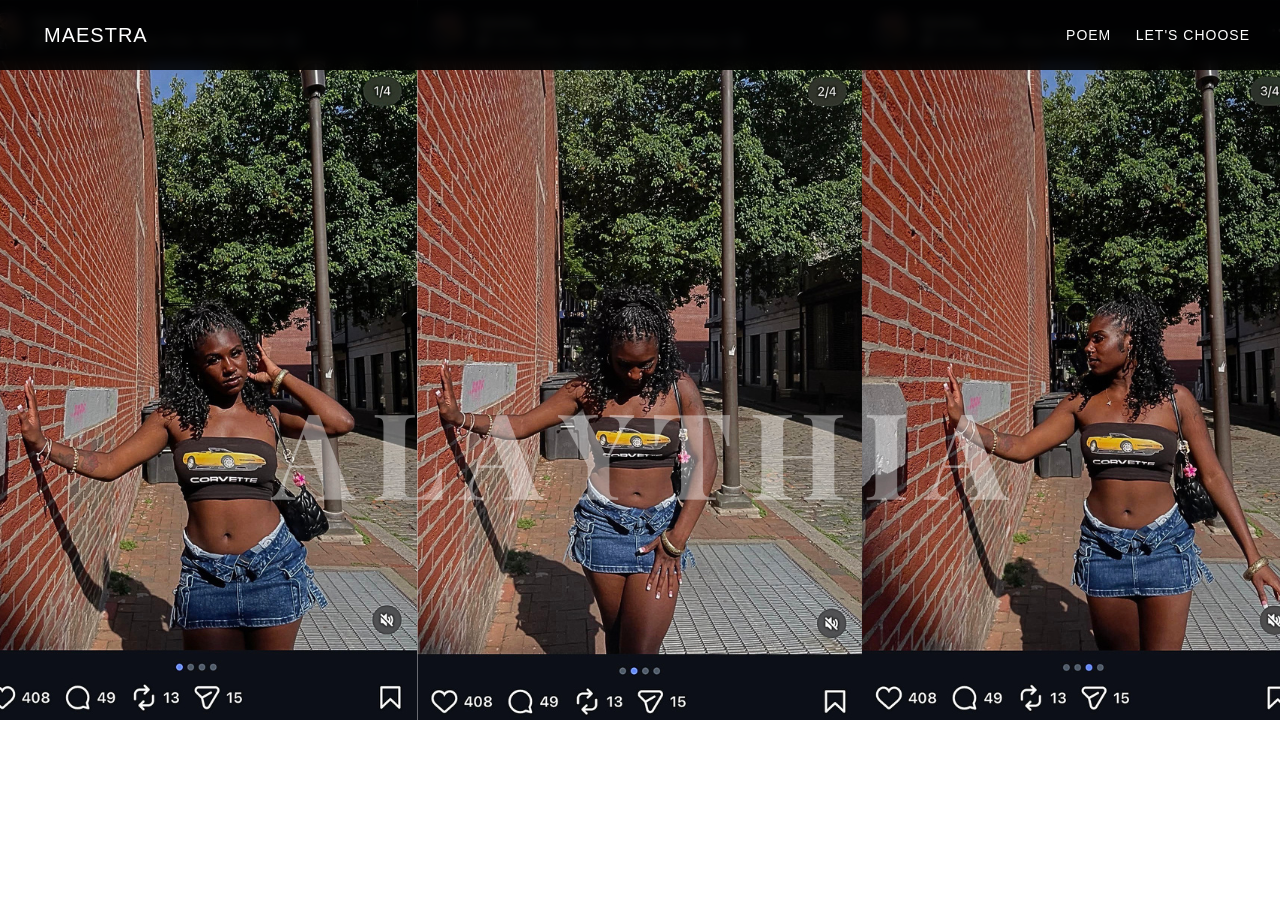
==== index.html @ 2bf6607b "Initial Commit" ====
<!DOCTYPE html>
<html lang="en">
<head>
  <meta charset="UTF-8" />

  <link rel="preconnect" href="https://fonts.googleapis.com">
<link rel="preconnect" href="https://fonts.gstatic.com" crossorigin>
<link href="https://fonts.googleapis.com/css2?family=Playfair+Display:wght@400;700&family=Comic+Neue&display=swap" rel="stylesheet">
  <title>Alaythia</title>
  <!--   CUSTOM CSS -->
  <link href="style.css" rel="stylesheet" />
  <!--Jquery Link-->
  <script src="https://ajax.googleapis.com/ajax/libs/jquery/3.6.0/jquery.min.js"></script>
</head>
</head>

<body>
  <audio id="bgm" src="Muñekita.mp3" loop></audio>

  <section class="hero">
   <header class="lm-header">
  <div class="lm-logo">Maestra</div>

  <nav class="lm-nav">
    <button onclick="window.location.href='poem.html'">Poem</button>
    <button onclick="window.location.href='game.html'">Let's Choose</button>
  </nav>
</header>

    <div class="bg-text">
        <span>A</span><span>L</span><span>A</span><span>Y</span><span>T</span><span>H</span><span>I</span><span>A</span>
    </div>

    <div class="home">
      <img src="instagramModel.png" alt="Alaythia">
    </div>

  </section>

  <script src="game.js"></script>

</body>
</html>
---- style.css ----
* {
  box-sizing: border-box;
  margin: 0;
  padding: 0;
}

/* GLOBAL */
body {
  color: #000;
  overflow: hidden;
  font-family: Verdana, Geneva, Tahoma, sans-serif;
}

/* HERO SECTION */
.hero {
  position: relative;
  width: 100%;
  height: 100vh;
}

.mamacita {
  max-width: 600px;
  position: absolute;
  top: 150px;
  right: 50px;
  text-align: left;
  font-size: 15px;
  font-family: playfair display, serif;
  line-height: 1.3;
  white-space: pre-line;
}

/* GAME CARD — softer, cuter, more pastel */
.game-card {
  background: rgba(255, 255, 255, 0.25);
  backdrop-filter: blur(14px);
  -webkit-backdrop-filter: blur(14px);
  border: 2px solid rgba(255, 255, 255, 0.45);
  border-radius: 28px;
  padding: 35px 40px;
  max-width: 520px;
  text-align: center;
  margin-top: 40px;
}

/* Subtitle */
.game-sub {
  margin-bottom: 20px;
  font-size: 17px;
  text-align: center;
  letter-spacing: 1px;
  opacity: 0.9;
}

/* CATEGORY BUTTONS — pastel, rounded, cute */
.category-buttons {
  display: flex;
  flex-wrap: wrap;
  justify-content: center;
  gap: 12px;
  margin-bottom: 25px;
}

.category-buttons button {
  padding: 10px 20px;
  background: #ffb3c6 !important; /* same pink as Restaurant */
  border-radius: 14px;
  border: none;
  cursor: pointer;
  font-family: Impact, Haettenschweiler, 'Arial Narrow Bold', sans-serif;
  letter-spacing: 1px;
  font-size: 14px;
  color: #000;
  transition: 0.2s ease;
}

.category-buttons button:hover {
  transform: scale(1.05);
  opacity: 0.85;
  color: #000;
  border-radius: 14px;
  border: 2px #000 solid;
}

/* RANDOMIZER TEXT */
.randomizer {
  margin-top: 15px;
  font-family: Impact, Haettenschweiler, 'Arial Narrow Bold', sans-serif;
  font-size: 22px;
  font-weight: 100;
  letter-spacing: 2px;
  text-align: center;
  color: #000;
}

/* CENTER EVERYTHING BETTER */
.poem-layout {
  display: flex;
  justify-content: center;
  align-items: center;
  gap: 40px;
  width: 90%;
  max-width: 1200px;
  margin-top: 40px;
}

/* IMAGE — keep clean, no border */
.portrait-wrapper img {
  border: none;
  border-radius: 0;
  box-shadow: none;
  filter: brightness(110%);
}

.bg-text {
  position: absolute;
  top: 50%;
  left: 50%;
  transform: translate(-50%, -50%);
  font-size: 120px;
  font-weight: 800;
  font-family: playfair display, serif;
  color: #fff;
  opacity: 0.4;
  text-transform: uppercase;
  line-height: 0.8;
  pointer-events: none;
  user-select: none;
  text-align: center;
  white-space: nowrap;
}

.bg-text span {
  display: inline-block;
  margin: 0 8px;
}

/* PORTRAIT */
.portrait-wrapper {
  position: absolute;
  top: 50%;
  left: 11.5%;
  transform: translate(-50%, -50%);
  width: 40%;
  max-width: 420px;
  z-index: 10;
}

.portrait-wrapper img {
  width: 100%;
  height: auto;
  display: block;
  filter: brightness(110%);
}

/* RESPONSIVE */
@media (max-width: 900px) {
  .bg-text {
    font-size: 70px;
  }

  .portrait-wrapper {
    width: 60%;
  }
}


/* HEADER */
.lm-header {
  width: 100%;
  height: 70px;
  background: rgb(0, 0, 0, 0.9);
  backdrop-filter: blur(6px);
  display: flex;
  font-family: Impact, Haettenschweiler, 'Arial Narrow Bold', sans-serif;
  align-items: center;
  justify-content: space-between;
  padding: 0 30px;
  position: fixed;
  top: 0;
  left: 0;
  z-index: 30;
}

.lm-logo {
  color: #fff;
  padding: 8px 14px;
  font-size: 20px;
  letter-spacing: 1px;
  text-transform: uppercase;
  cursor: pointer;
}

.lm-logo:hover {
  transform: scale(1.2);
}

.lm-nav button {
  background: transparent;
  font-family: Impact, Haettenschweiler, 'Arial Narrow Bold', sans-serif;
  border: none;
  color: #fff;
  font-size: 14px;
  text-transform: uppercase;
  margin-left: 20px;
  cursor: pointer;
  letter-spacing: 1px;
}

.lm-nav button:hover {
  opacity: 0.7;
}


.portrait-wrapper img {
  width: 100%;
  left: 0px;
  bottom: 0px;
  width: 125%;
  height: auto;
  filter: brightness(110%);
}

/* POEM CARD */
.mamacita {
  background: rgba(255, 255, 255, 0.059);
  backdrop-filter: blur(100px);
  right: 150px;
  -webkit-backdrop-filter: blur(10px);
  font-size: 18px;
  border: 1.5px solid rgba(255, 255, 255, 0.35);
  border-radius: 20px;

  padding: 5px 10px;
  max-width: 550px;
  text-align: left;
  line-height: 1;
}

.poem-title {
  font-family: playfair display, serif;
  font-size: 32px;
  margin-bottom: 20px;
  font-weight: bolder;
  letter-spacing: 5px;
}

.game-title {
  font-family: Impact, Haettenschweiler, 'Arial Narrow Bold', serif;
  font-weight: lighter;
  font-size: 32px;
  margin-bottom: 20px;
  text-align: center;
  letter-spacing: 5px;
}


/* RESPONSIVE */
@media (max-width: 900px) {
  .poem-layout {
    flex-direction: column;
    align-items: center;
    gap: 30px;
  }

  .portrait-wrapper {
    width: 70%;
  }

  .mamacita {
    max-width: 90%;
    text-align: center;
  }
}
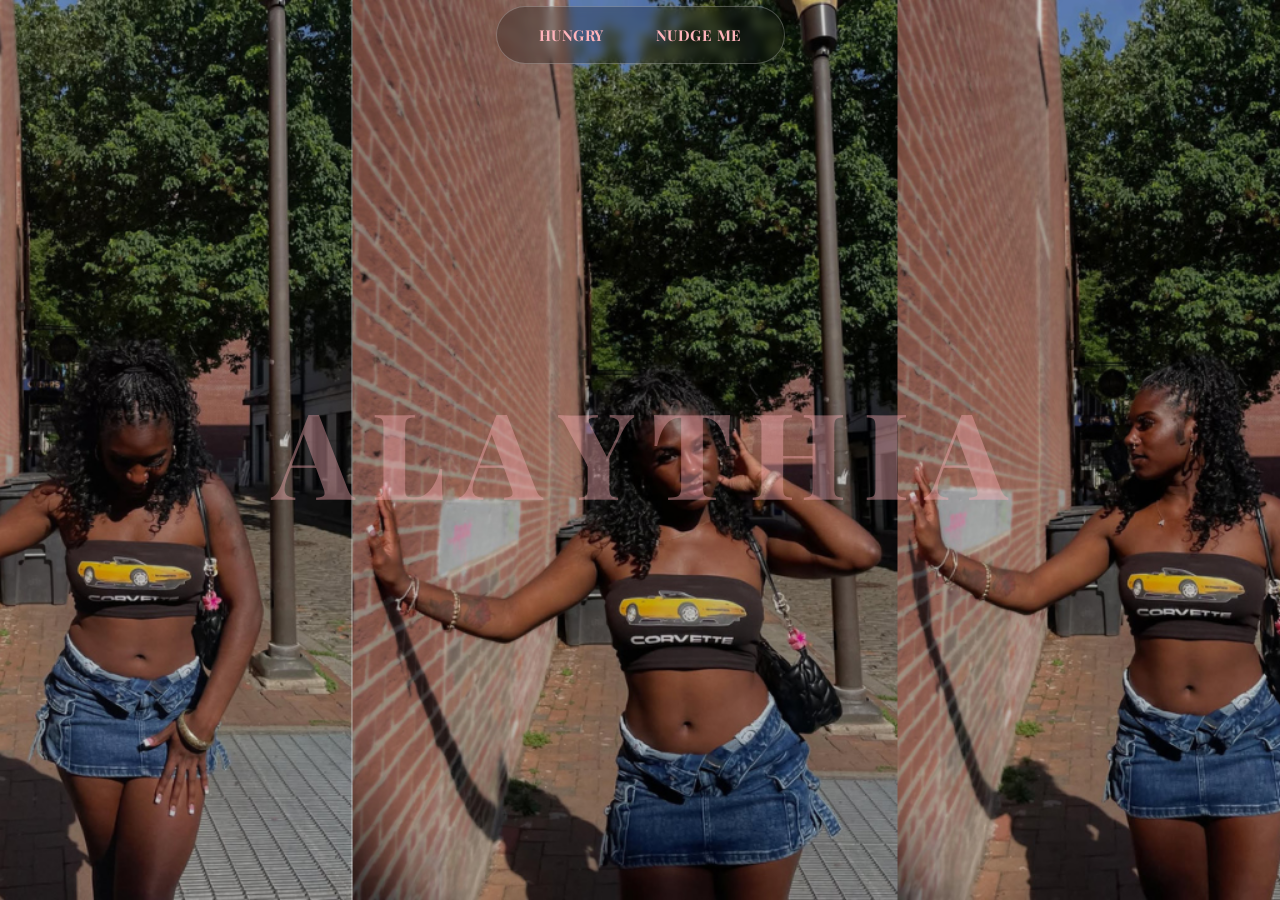
==== commit bbf18e1f: "Final Draft" ====
--- a/index.html
+++ b/index.html
@@ -15,24 +15,20 @@
 </head>
 
 <body>
-  <audio id="bgm" src="Muñekita.mp3" loop></audio>
 
   <section class="hero">
    <header class="lm-header">
-  <div class="lm-logo">Maestra</div>
+  <div class="lm-nav-wrapper">
+    <nav class="lm-nav">
+      <button onclick="window.location.href='hungry.html'">HUNGRY</button>
+      <button onclick="window.location.href='nudge.html'">NUDGE ME</button>
+    </nav>
+  </div>
+</header>
 
-  <nav class="lm-nav">
-    <button onclick="window.location.href='poem.html'">Poem</button>
-    <button onclick="window.location.href='game.html'">Let's Choose</button>
-  </nav>
-</header>
 
     <div class="bg-text">
         <span>A</span><span>L</span><span>A</span><span>Y</span><span>T</span><span>H</span><span>I</span><span>A</span>
-    </div>
-
-    <div class="home">
-      <img src="instagramModel.png" alt="Alaythia">
     </div>
 
   </section>
--- a/style.css
+++ b/style.css
@@ -16,23 +16,23 @@
   position: relative;
   width: 100%;
   height: 100vh;
-}
-
-.mamacita {
-  max-width: 600px;
-  position: absolute;
-  top: 150px;
-  right: 50px;
-  text-align: left;
-  font-size: 15px;
-  font-family: playfair display, serif;
-  line-height: 1.3;
-  white-space: pre-line;
+
+  background:
+    url('instagramModel.png') top center / cover no-repeat;
+}
+
+.funtime {
+  position: relative;
+  width: 100%;
+  height: 100vh;
+
+  background:
+    url('crinkle.jpg') top center / cover no-repeat;
+    background: rgba(255, 255, 255, 0.25);
 }
 
 /* GAME CARD — softer, cuter, more pastel */
 .game-card {
-  background: rgba(255, 255, 255, 0.25);
   backdrop-filter: blur(14px);
   -webkit-backdrop-filter: blur(14px);
   border: 2px solid rgba(255, 255, 255, 0.45);
@@ -63,11 +63,11 @@
 
 .category-buttons button {
   padding: 10px 20px;
-  background: #ffb3c6 !important; /* same pink as Restaurant */
+  background: #ffb3c6 !important;
   border-radius: 14px;
   border: none;
   cursor: pointer;
-  font-family: Impact, Haettenschweiler, 'Arial Narrow Bold', sans-serif;
+  font-family: "Playfair Display", serif;
   letter-spacing: 1px;
   font-size: 14px;
   color: #000;
@@ -80,28 +80,6 @@
   color: #000;
   border-radius: 14px;
   border: 2px #000 solid;
-}
-
-/* RANDOMIZER TEXT */
-.randomizer {
-  margin-top: 15px;
-  font-family: Impact, Haettenschweiler, 'Arial Narrow Bold', sans-serif;
-  font-size: 22px;
-  font-weight: 100;
-  letter-spacing: 2px;
-  text-align: center;
-  color: #000;
-}
-
-/* CENTER EVERYTHING BETTER */
-.poem-layout {
-  display: flex;
-  justify-content: center;
-  align-items: center;
-  gap: 40px;
-  width: 90%;
-  max-width: 1200px;
-  margin-top: 40px;
 }
 
 /* IMAGE — keep clean, no border */
@@ -120,7 +98,7 @@
   font-size: 120px;
   font-weight: 800;
   font-family: playfair display, serif;
-  color: #fff;
+  color: #FFB3BA;
   opacity: 0.4;
   text-transform: uppercase;
   line-height: 0.8;
@@ -164,53 +142,60 @@
   }
 }
 
-
-/* HEADER */
 .lm-header {
-  width: 100%;
-  height: 70px;
-  background: rgb(0, 0, 0, 0.9);
-  backdrop-filter: blur(6px);
-  display: flex;
-  font-family: Impact, Haettenschweiler, 'Arial Narrow Bold', sans-serif;
-  align-items: center;
-  justify-content: space-between;
-  padding: 0 30px;
   position: fixed;
   top: 0;
   left: 0;
-  z-index: 30;
-}
-
-.lm-logo {
-  color: #fff;
-  padding: 8px 14px;
-  font-size: 20px;
-  letter-spacing: 1px;
+  width: 100%;
+  height: 70px;
   text-transform: uppercase;
+
+  display: flex;
+  justify-content: center;
+  align-items: center;
+
+  background: transparent;
+  z-index: 100;
+}
+
+.lm-nav-wrapper {
+  backdrop-filter: blur(5px);
+  background: rgba(0, 0, 0, 0.25);
+  border: 1px solid rgba(255, 255, 255, 0.25);
+
+  padding: 12px 32px;
+  border-radius: 40px;
+
+  display: flex;
+  justify-content: center;
+  align-items: center;
+}
+
+/* NAV — buttons spaced inside the wrapper */
+.lm-nav {
+  display: flex;
+  gap: 32px;
+}
+
+/* BUTTONS */
+.lm-nav button {
+  padding: 6px 10px;
+  background: transparent;
+  font-family: "Playfair Display", serif;
+  border: none;
+  color: #FFB3BA;
+  font-size: 15px;
+  letter-spacing: 0.5px;
   cursor: pointer;
-}
-
-.lm-logo:hover {
-  transform: scale(1.2);
-}
-
-.lm-nav button {
-  background: transparent;
-  font-family: Impact, Haettenschweiler, 'Arial Narrow Bold', sans-serif;
-  border: none;
-  color: #fff;
-  font-size: 14px;
-  text-transform: uppercase;
-  margin-left: 20px;
-  cursor: pointer;
-  letter-spacing: 1px;
+  font-weight: bold;
+  transition: 0.2s ease;
 }
 
 .lm-nav button:hover {
-  opacity: 0.7;
-}
-
+  letter-spacing: 1.1px;
+  border-top: 2px solid #FFB3BA;
+  border-bottom: 2px solid #FFB3BA;
+}
 
 .portrait-wrapper img {
   width: 100%;
@@ -221,32 +206,8 @@
   filter: brightness(110%);
 }
 
-/* POEM CARD */
-.mamacita {
-  background: rgba(255, 255, 255, 0.059);
-  backdrop-filter: blur(100px);
-  right: 150px;
-  -webkit-backdrop-filter: blur(10px);
-  font-size: 18px;
-  border: 1.5px solid rgba(255, 255, 255, 0.35);
-  border-radius: 20px;
-
-  padding: 5px 10px;
-  max-width: 550px;
-  text-align: left;
-  line-height: 1;
-}
-
-.poem-title {
-  font-family: playfair display, serif;
-  font-size: 32px;
-  margin-bottom: 20px;
-  font-weight: bolder;
-  letter-spacing: 5px;
-}
-
 .game-title {
-  font-family: Impact, Haettenschweiler, 'Arial Narrow Bold', serif;
+  font-family: "Playfair Display", serif;
   font-weight: lighter;
   font-size: 32px;
   margin-bottom: 20px;
@@ -254,21 +215,206 @@
   letter-spacing: 5px;
 }
 
-
-/* RESPONSIVE */
-@media (max-width: 900px) {
-  .poem-layout {
-    flex-direction: column;
-    align-items: center;
-    gap: 30px;
-  }
-
-  .portrait-wrapper {
-    width: 70%;
-  }
-
-  .mamacita {
-    max-width: 90%;
-    text-align: center;
-  }
-}+.food-game {
+  padding-top: 250px;
+  display: flex;
+  background:
+    url('crinkle.jpg') top center / cover no-repeat;
+  backdrop-filter: blur(3px);
+  -webkit-backdrop-filter: blur(14px);
+  height: 100vh;
+  justify-content: center;
+}
+
+#game-box {
+  text-align: center;
+  color: #000;
+  font-family: "Playfair Display", serif;
+}
+
+#game-title {
+  font-size: 28px;
+  margin-bottom: 20px;
+}
+
+#options button {
+  background: #FFB3BA;
+  box-shadow: #000 0px 0px 1px, #000 0px 0px 2px, #000 0px 0px 3px;
+  padding: 12px 24px;
+  font-family: "Playfair Display", serif;
+  margin: 10px;
+
+  border-radius: 10px;
+  color: #000;
+  text-shadow: #000 0px 0px 0.1px, #000 0px 0px 0.5px, #000 0px 0px 0.1px;
+  cursor: pointer;
+  transition: 0.2s ease;
+  font-size: 16px;
+}
+
+#options button:hover {
+  background: rgba(255, 179, 186, 0.2);
+  letter-spacing: 1px;
+  background: #000;
+  color: #FFB3BA;
+  font-weight: bold;
+}
+
+#timer {
+  margin-top: 20px;
+  font-size: 26px;
+  font-weight: bold;
+}
+
+/* INTRO SCREEN */
+#intro-screen {
+  position: relative;
+  height: 100vh;
+  display: flex;
+  justify-content: center;
+  align-items: center;
+}
+
+/* Envelope */
+#envelope-img {
+  width: 260px;
+  opacity: 0;
+  transform: scale(0.7);
+  animation: envelopeFade 0.5s forwards ease;
+}
+
+@keyframes envelopeFade {
+  to { opacity: 1; transform: scale(1); }
+}
+
+/* Letter */
+#letter-box {
+  position: absolute;
+  width: 320px;
+  padding: 25px;
+  background: #fff8d6;
+  border: 2px dashed #e6c97a;
+  border-radius: 12px;
+  opacity: 0;
+  transform: scale(0.4);
+  transition: 1s ease;
+  font-family: "Playfair Display", serif;
+
+  background-image: url('roses.png');
+  background-repeat: no-repeat;
+  background-position: bottom right;
+  background-size: 90px;
+}
+
+/* When letter becomes visible */
+#letter-box.show {
+  opacity: 1;
+  transform: scale(1);
+}
+
+/* Continue button */
+#continue-btn {
+  margin-top: 20px;
+  padding: 10px 20px;
+  border: none;
+  background: #ffb3ba;
+  color: #000;
+  border-radius: 8px;
+  cursor: pointer;
+  font-family: "Playfair Display", serif;
+}
+
+
+#game-video {
+  position: absolute;
+  bottom: 20px;   /* distance from bottom */
+  left: 20px;     /* distance from left */
+  width: 500px;   /* adjust size */
+  z-index: 2;     /* above background, below UI */
+  pointer-events: none; /* so it doesn't block buttons */
+  opacity: 0.9;   /* optional aesthetic */
+}
+
+
+/* NUDGE PAGE */
+.nudge-section {
+  height: 100vh;
+  width: 100%;
+  background: url('crinkle.jpg') center/cover no-repeat;
+  display: flex;
+  justify-content: center;
+  align-items: center;
+}
+
+.nudge-card {
+  background: rgba(255, 255, 255, 0.35);
+  backdrop-filter: blur(12px);
+  -webkit-backdrop-filter: blur(12px);
+  padding: 40px;
+  border-radius: 28px;
+  border: 2px solid rgba(255, 255, 255, 0.45);
+  text-align: center;
+  width: 350px;
+}
+
+.nudge-title {
+  font-family: "Playfair Display", serif;
+  font-size: 28px;
+  margin-bottom: 20px;
+  color: #000;
+}
+
+.nudge-btn {
+  padding: 12px 22px;
+  margin: 10px;
+  border: none;
+  border-radius: 14px;
+  background: #FFB3BA;
+  font-family: "Playfair Display", serif;
+  font-size: 16px;
+  cursor: pointer;
+  transition: 0.2s ease;
+  color: #000;
+}
+
+.nudge-btn:hover {
+  transform: scale(1.05);
+  background: #000;
+  color: #FFB3BA;
+}
+
+.nudge-text {
+  margin-top: 20px;
+  min-height: 40px;
+  font-size: 18px;
+  color: #000;
+  font-family: "Playfair Display", serif;
+}
+
+/* bounce animation */
+.bounce {
+  animation: bounce 0.5s ease;
+}
+
+@keyframes bounce {
+  0% { transform: translateY(0); }
+  40% { transform: translateY(-12px); }
+  100% { transform: translateY(0); }
+}
+
+
+/* SNAKE VIDEO ON NUDGE PAGE */
+#snake-video {
+  position: absolute;
+  bottom: 20px;
+  left: 200px;
+  width: 180px;        /* adjust size if needed */
+  z-index: 2;          /* above background, below card */
+  pointer-events: none;
+  opacity: 0.9;
+}
+
+.nudge-section {
+  position: relative;   /* required so snake stays inside */
+}
+
